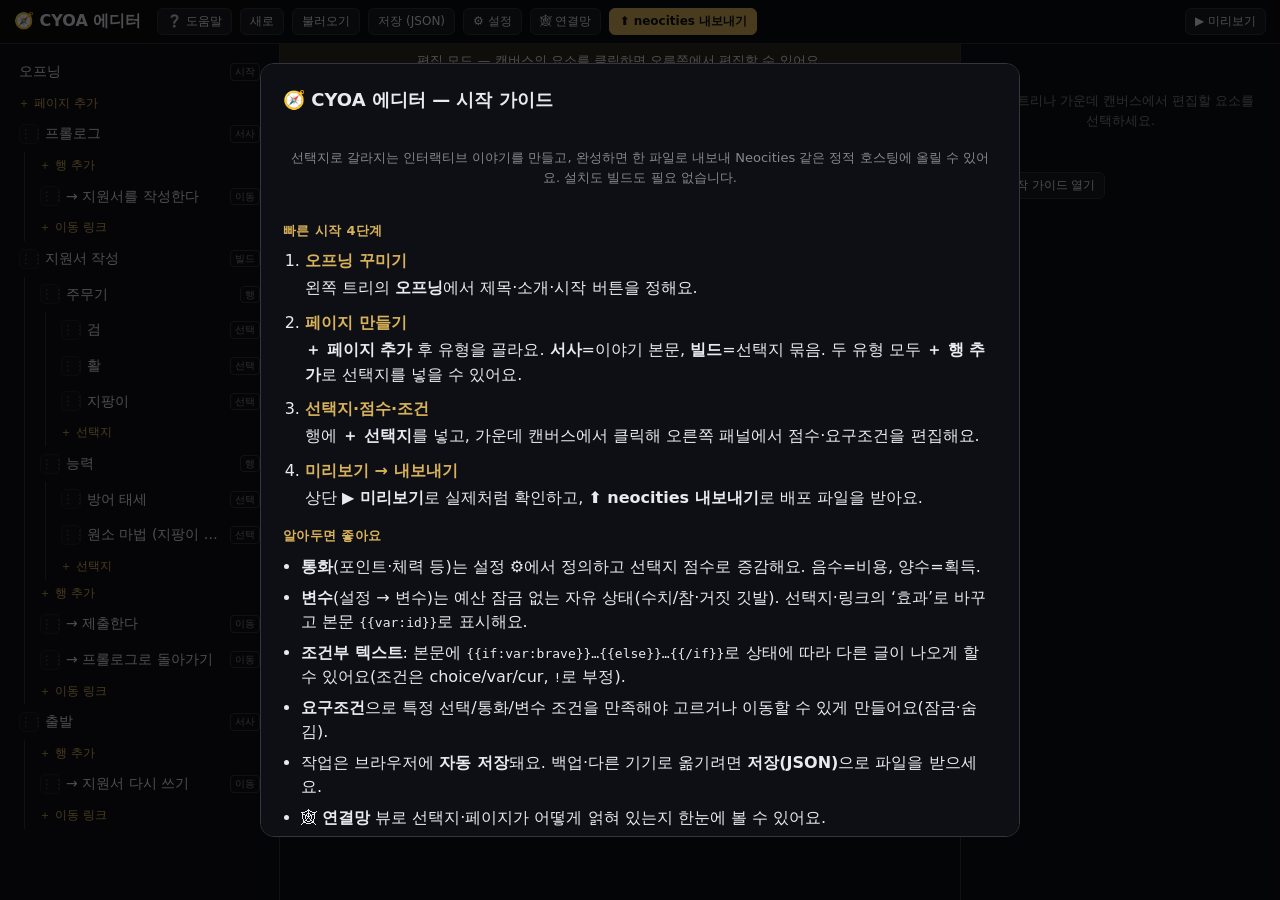
==== editor.html @ ef18450b "Initial commit: CYOA authoring tool Zero-build vanilla HTML/CSS/JS editor+viewer for interactive Cho" ====
<!DOCTYPE html>
<html lang="ko">
<head>
  <meta charset="utf-8" />
  <meta name="viewport" content="width=device-width, initial-scale=1" />
  <title>CYOA 에디터</title>
  <link rel="stylesheet" href="styles.css" />
</head>
<body>
  <div class="editor">
    <div class="editor-top">
      <span class="brand">🧭 CYOA 에디터</span>
      <button class="btn btn-sm" id="btnHelp">❔ 도움말</button>
      <button class="btn btn-sm" id="btnNew">새로</button>
      <button class="btn btn-sm" id="btnLoad">불러오기</button>
      <input type="file" id="fileLoad" accept=".json,application/json" hidden />
      <button class="btn btn-sm" id="btnSave">저장 (JSON)</button>
      <button class="btn btn-sm" id="btnSettings">⚙ 설정</button>
      <button class="btn btn-sm" id="btnGraph">🕸 연결망</button>
      <button class="btn btn-sm primary" id="btnExport">⬆ neocities 내보내기</button>
      <span class="spacer"></span>
      <button class="btn btn-sm" id="btnPreview">▶ 미리보기</button>
    </div>

    <div class="editor-tree" id="tree"></div>

    <div class="editor-canvas edit-mode" id="canvasWrap">
      <div class="edit-banner" id="editBanner">편집 모드 — 캔버스의 요소를 클릭하면 오른쪽에서 편집할 수 있어요.</div>
      <div class="canvas-inner" id="canvas"></div>
    </div>

    <div class="editor-inspector" id="inspector"></div>
  </div>

  <div class="toast" id="toast"></div>

  <script src="engine.js"></script>
  <script src="graph.js"></script>
  <script src="editor.js"></script>
</body>
</html>
---- styles.css ----
/* ===========================================================
   CYOA 툴 공유 스타일 — 뷰어 + 에디터
   테마 값은 project.style 에서 JS가 CSS 변수로 주입합니다.
   =========================================================== */

:root {
  --bg: #0e0f14;
  --text: #e9e9ef;
  --accent: #d8b25a;
  --card: #1a1b22;
  --card-border: #33343d;
  --font: system-ui, -apple-system, "Segoe UI", Roboto, sans-serif;
  --max-width: 1000px;
  --layout-max-width: var(--max-width);
  --row-img-height: 200px;
  --page-transition-duration: 320ms;

  --muted: color-mix(in srgb, var(--text) 55%, transparent);
  --accent-soft: color-mix(in srgb, var(--accent) 18%, transparent);
  --danger: #e0654f;
  --ok: #5fb37a;
}

* { box-sizing: border-box; }
[hidden] { display: none !important; }   /* display:flex/grid 등이 hidden 속성을 덮어쓰지 않도록 */

html, body {
  margin: 0;
  padding: 0;
  background: var(--bg);
  color: var(--text);
  font-family: var(--font);
  line-height: 1.55;
  -webkit-font-smoothing: antialiased;
}

button { font-family: inherit; }
a { color: var(--accent); }

/* ====================== 공통 버튼 ====================== */
.btn {
  display: inline-flex; align-items: center; gap: 6px;
  background: var(--card); color: var(--text);
  border: 1px solid var(--card-border);
  border-radius: 8px; padding: 8px 14px;
  font-size: 14px; cursor: pointer;
  transition: border-color .15s, background .15s, transform .05s;
}
.btn:hover { border-color: var(--accent); }
.btn:active { transform: translateY(1px); }
.btn.primary { background: var(--accent); color: #15140f; border-color: var(--accent); font-weight: 600; }
.btn.ghost { background: transparent; }
.btn.danger { border-color: var(--danger); color: var(--danger); }
.btn:disabled { opacity: .45; cursor: not-allowed; }
.btn-sm { padding: 4px 9px; font-size: 12px; border-radius: 6px; }

/* =================================================================
   뷰어 (.cyoa-view)
   ================================================================= */
.cyoa-topbar {
  position: sticky; top: 0; z-index: 30;
  display: flex; align-items: center; gap: 14px; flex-wrap: wrap;
  padding: 10px 18px;
  background: color-mix(in srgb, var(--bg) 88%, black);
  border-bottom: 1px solid var(--card-border);
  backdrop-filter: blur(6px);
}
.cyoa-topbar .title { font-weight: 700; font-size: 15px; margin-right: auto; }
.currency-bar { display: flex; gap: 10px; flex-wrap: wrap; }
.currency-badge {
  display: inline-flex; align-items: baseline; gap: 6px;
  padding: 4px 11px; border-radius: 999px;
  border: 1px solid var(--card-border); background: var(--card);
  font-size: 13px; font-variant-numeric: tabular-nums;
}
.currency-badge .cur-name { color: var(--muted); }
.currency-badge .cur-val { font-weight: 700; }
.currency-badge.over { border-color: var(--danger); }
.currency-badge.over .cur-val { color: var(--danger); }

.cyoa-stage { max-width: var(--layout-max-width, var(--max-width)); margin: 0 auto; padding: 26px 18px 80px; }

[data-layout-preset="wide"] .cyoa-stage { padding-left: 14px; padding-right: 14px; }
[data-layout-preset="card"] .cyoa-stage { padding-top: 30px; }
[data-layout-preset="compact"] .cyoa-stage { padding-top: 16px; padding-bottom: 52px; }

.cyoa-page { margin-bottom: 34px; }
[data-layout-preset="card"] .cyoa-page {
  margin-bottom: 22px;
  padding: 22px;
  background: color-mix(in srgb, var(--card) 72%, transparent);
  border: 1px solid var(--card-border);
  border-radius: 8px;
  box-shadow: 0 12px 36px #0003;
}
[data-layout-preset="compact"] .cyoa-page { margin-bottom: 20px; }
.cyoa-page > h2.page-title {
  font-size: 26px; margin: 0 0 var(--block-gap, 6px);
  border-bottom: 2px solid var(--accent-soft); padding-bottom: 8px;
}
[data-layout-preset="compact"] .cyoa-page > h2.page-title { font-size: 22px; padding-bottom: 5px; }
.story-text { font-size: 17px; }
[data-layout-preset="compact"] .story-text { font-size: 15px; }
.story-text p { margin: 0 0 14px; }
[data-layout-preset="compact"] .story-text p { margin-bottom: 9px; }
.page-image { width: 100%; border-radius: 10px; margin: 6px 0 16px; display: block; }

.cyoa-stage.page-transition .cyoa-page {
  animation-duration: var(--page-transition-duration);
  animation-fill-mode: both;
  animation-timing-function: cubic-bezier(.2, .78, .24, 1);
  will-change: opacity, transform;
}
.cyoa-stage.page-transition-fade .cyoa-page { animation-name: cyoa-page-fade; }
.cyoa-stage.page-transition-slide .cyoa-page { animation-name: cyoa-page-slide; }
.cyoa-stage.page-transition-zoom .cyoa-page { animation-name: cyoa-page-zoom; }
@keyframes cyoa-page-fade {
  from { opacity: 0; }
  to { opacity: 1; }
}
@keyframes cyoa-page-slide {
  from { opacity: 0; transform: translateY(18px); }
  to { opacity: 1; transform: translateY(0); }
}
@keyframes cyoa-page-zoom {
  from { opacity: 0; transform: scale(.985); }
  to { opacity: 1; transform: scale(1); }
}
@media (prefers-reduced-motion: reduce) {
  .cyoa-stage.page-transition .cyoa-page { animation: none; }
}

/* 빌드 행 */
.cyoa-row { position: relative; margin: 22px 0; }
.cyoa-row > .row-head,
.cyoa-row > .lay { margin-bottom: var(--block-gap, 10px); }
.cyoa-row .row-title { font-size: 19px; font-weight: 700; margin: 0; }
.cyoa-row .row-desc { color: var(--muted); font-size: 14px; margin: 3px 0 0; }
.row-img { width: 100%; max-height: var(--row-img-height); object-fit: cover; border-radius: 10px; margin: 8px 0; }

/* 이미지/텍스트 배치 (행·페이지) */
.lay-col { display: flex; flex-direction: column; gap: var(--image-gap, 8px); }
.lay-row { display: flex; gap: var(--image-gap, 16px); align-items: flex-start; }
.lay-row .lay-content { flex: 1 1 0; min-width: 0; }
.layout-text-box { position: relative; min-width: 0; }
.img-wrap { position: relative; margin: 8px 0; min-width: 0; }
.img-wrap img.el-img { display: block; width: 100%; height: auto; border-radius: 10px; }
@media (max-width: 600px) {
  .lay-row { flex-direction: column; }
  .lay-row .img-wrap { flex-basis: auto !important; max-width: 100% !important; width: 100% !important; }
}

.choice-grid { display: grid; gap: 12px; grid-template-columns: repeat(var(--cols, 3), 1fr); }
[data-layout-preset="compact"] .choice-grid,
[data-choice-preset="button"] .choice-grid { gap: 8px; }
[data-choice-preset="list"] .choice-grid { grid-template-columns: 1fr !important; gap: 9px; }
@media (max-width: 720px) { .choice-grid { grid-template-columns: 1fr 1fr; } }
@media (max-width: 460px) { .choice-grid { grid-template-columns: 1fr; } }

.choice {
  position: relative; display: flex; flex-direction: column;
  background: var(--card); border: 2px solid var(--card-border);
  border-radius: 12px; overflow: hidden;
  cursor: pointer; transition: border-color .15s, transform .06s, box-shadow .15s;
}
.choice:hover { border-color: color-mix(in srgb, var(--accent) 60%, var(--card-border)); }
.choice:active { transform: translateY(1px); }
.choice.selected { border-color: var(--accent); box-shadow: 0 0 0 2px var(--accent-soft) inset; }
.choice.selected::after {
  content: "✓"; position: absolute; top: 8px; right: 10px;
  width: 24px; height: 24px; border-radius: 50%;
  background: var(--accent); color: #15140f; font-weight: 800;
  display: grid; place-items: center; font-size: 14px;
}
.choice.hide-flag { outline: 1px dashed color-mix(in srgb, var(--accent) 60%, transparent); outline-offset: -1px; }
.choice .hide-badge {
  position: absolute; top: 8px; left: 8px; z-index: 2;
  font-size: 11px; padding: 2px 7px; border-radius: 6px;
  background: color-mix(in srgb, var(--bg) 78%, black); color: var(--accent);
  border: 1px solid var(--card-border); pointer-events: none;
}
.choice.locked { opacity: .5; cursor: not-allowed; filter: grayscale(.4); }
.choice.locked:hover { border-color: var(--card-border); }
.choice.hidden { display: none; }
.choice-img { width: 100%; height: var(--row-img-height); object-fit: cover; background: #0006; }
[data-choice-preset="button"] .choice {
  border-width: 1px;
  border-radius: 8px;
  background: color-mix(in srgb, var(--card) 88%, var(--bg));
}
[data-choice-preset="button"] .choice-img { height: min(var(--row-img-height), 120px); }
[data-choice-preset="button"] .choice-body { padding: 9px 12px; gap: 3px; }
[data-choice-preset="button"] .choice-title { font-size: 14px; }
[data-choice-preset="button"] .choice-desc { font-size: 12px; }
[data-choice-preset="list"] .choice {
  flex-direction: row;
  align-items: stretch;
  min-height: 74px;
  border-width: 1px;
  border-radius: 8px;
}
[data-choice-preset="list"] .choice-img {
  width: min(168px, 34%);
  height: auto;
  flex: 0 0 min(168px, 34%);
}
[data-choice-preset="list"] .choice-body { padding: 10px 13px; }
[data-choice-preset="list"] .choice-scores { margin-top: 4px; }
@media (max-width: 560px) {
  [data-choice-preset="list"] .choice { flex-direction: column; }
  [data-choice-preset="list"] .choice-img { width: 100%; height: var(--row-img-height); flex-basis: auto; }
}
/* 선택지 이미지 배치: 좌/우(가로 카드) */
.choice.ci-left, .choice.ci-right { flex-direction: row; align-items: stretch; }
.choice.ci-left > .choice-img, .choice.ci-right > .choice-img { height: auto; min-height: 100%; align-self: stretch; }
.choice.ci-left > .choice-body, .choice.ci-right > .choice-body { min-width: 0; }
@media (max-width: 460px) {
  .choice.ci-left, .choice.ci-right { flex-direction: column; }
  .choice.ci-left > .choice-img, .choice.ci-right > .choice-img { width: 100% !important; flex-basis: auto !important; height: var(--row-img-height); }
}
[data-choice-preset="list"] .choice.ci-left,
[data-choice-preset="list"] .choice.ci-right { flex-direction: row; }
[data-choice-preset="list"] .choice.ci-left > .choice-img,
[data-choice-preset="list"] .choice.ci-right > .choice-img {
  width: min(168px, 34%) !important;
  height: auto;
  min-height: 100%;
  flex: 0 0 min(168px, 34%) !important;
}
@media (max-width: 560px) {
  [data-choice-preset="list"] .choice.ci-left,
  [data-choice-preset="list"] .choice.ci-right { flex-direction: column; }
  [data-choice-preset="list"] .choice.ci-left > .choice-img,
  [data-choice-preset="list"] .choice.ci-right > .choice-img {
    width: 100% !important;
    height: var(--row-img-height);
    flex-basis: auto !important;
  }
}
.choice-body { padding: 11px 13px; display: flex; flex-direction: column; gap: 5px; flex: 1; }
.choice-title { font-weight: 700; font-size: 15px; }
.choice-desc { font-size: 13px; color: var(--muted); }
.choice-scores { margin-top: auto; display: flex; flex-wrap: wrap; gap: 6px; padding-top: 6px; }
.score-tag { font-size: 12px; padding: 2px 7px; border-radius: 6px; background: var(--accent-soft); font-variant-numeric: tabular-nums; }
.score-tag.gain { color: var(--ok); }
.score-tag.cost { color: var(--danger); }
.lock-reason { font-size: 12px; color: var(--danger); margin-top: 4px; }
.choice-stepper { display: flex; align-items: center; gap: 8px; margin-top: 8px; }
.choice-stepper .btn { padding: 2px 12px; font-size: 16px; line-height: 1; }
.choice-stepper .stepper-num { min-width: 24px; text-align: center; font-weight: 700; font-variant-numeric: tabular-nums; }
.choice-multi-note { font-size: 12px; color: var(--accent); margin-top: 6px; }
.choice-addon { font-size: 13px; margin-top: 8px; padding: 8px 10px; border-radius: 8px; background: var(--accent-soft); border: 1px solid var(--card-border); }
.choice-addon p { margin: 0 0 6px; }
.choice-addon p:last-child { margin-bottom: 0; }

/* 네비게이션 링크(페이지 이동 버튼) */
.cyoa-links { display: flex; flex-wrap: wrap; gap: 10px; margin-top: 26px; }
.cyoa-links .nav-link { position: relative; min-width: 120px; justify-content: center; }
.cyoa-links .nav-link.locked { opacity: .5; cursor: not-allowed; }
.cyoa-links .nav-link.nav-hide-flag { outline: 1px dashed color-mix(in srgb, var(--accent) 60%, transparent); outline-offset: 2px; }
.nav-back { margin-top: 18px; }

/* 시작 화면 (공유 뷰어) */
.start-screen {
  position: fixed; inset: 0; z-index: 40;
  display: block; padding: 24px; overflow: hidden;
  background: radial-gradient(120% 120% at 50% 0%, color-mix(in srgb, var(--accent) 10%, var(--bg)) 0%, var(--bg) 60%);
  background-size: cover;
  background-position: center;
}
.start-screen.start-inline {
  position: relative; inset: auto; z-index: auto;
  min-height: min(720px, calc(100vh - 80px));
  margin: 0 auto; border: 1px solid var(--card-border);
}
.start-screen.has-bg .start-card {
  background: color-mix(in srgb, var(--card) 72%, transparent);
  backdrop-filter: blur(4px);
}
.start-card {
  position: absolute;
  left: var(--start-card-x, 50%);
  top: var(--start-card-y, 50%);
  transform: translate(-50%, -50%);
  width: min(var(--start-card-width, 620px), calc(100% - 48px));
  max-width: none;
  text-align: var(--start-align, center);
  background: color-mix(in srgb, var(--card) 80%, transparent);
  border: 1px solid var(--card-border); border-radius: 16px;
  padding: var(--start-padding-y, 40px) var(--start-padding-x, 30px);
}
.start-image {
  display: block; width: 100%; max-height: 280px; object-fit: cover;
  border-radius: 10px; border: 1px solid var(--card-border); margin: 0 0 var(--start-gap-image-title, 22px);
}
.start-title { margin: 0; font-size: clamp(26px, 5vw, 40px); line-height: 1.2; }
.start-author { color: var(--muted); font-size: 14px; margin-top: var(--start-gap-title-subtitle, 6px); }
.start-desc { font-size: 16px; line-height: 1.6; margin: var(--start-gap-subtitle-text, 18px) auto 0; max-width: 52ch; }
.start-desc p { margin: 0 0 10px; }
.start-actions { display: flex; gap: 10px; justify-content: var(--start-actions-justify, center); flex-wrap: wrap; margin-top: var(--start-gap-text-actions, 26px); }
.start-actions .btn { padding: 11px 26px; font-size: 16px; }
.start-hint { margin-top: var(--start-gap-actions-hint, 16px); font-size: 13px; color: var(--muted); }
.start-card.dragging { outline: 2px solid var(--accent); cursor: grabbing; }
.start-inline .start-card { cursor: grab; }
.start-gap-handle {
  position: absolute; left: 12px; right: 12px; height: 10px;
  transform: translateY(-50%); cursor: ns-resize; z-index: 3;
  border-top: 1px dashed color-mix(in srgb, var(--accent) 70%, transparent);
}
.start-gap-handle::after {
  content: attr(data-label);
  position: absolute; left: 50%; top: -10px; transform: translateX(-50%);
  padding: 1px 6px; border-radius: 999px;
  background: color-mix(in srgb, var(--bg) 90%, black);
  border: 1px solid var(--card-border); color: var(--accent);
  font-size: 10px; white-space: nowrap;
}
.start-layout-hint {
  position: absolute; left: 12px; bottom: 10px;
  font-size: 11px; color: var(--muted);
  background: color-mix(in srgb, var(--bg) 88%, black);
  border: 1px solid var(--card-border); border-radius: 999px;
  padding: 3px 8px; pointer-events: none;
}
@media (max-width: 700px) {
  .start-card {
    left: 50% !important;
    width: calc(100% - 32px);
  }
}

/* 오프닝 자유 배치(캔버스) — Canva식 */
.start-screen.start-free { display: block; }
.start-screen.start-free .start-comp { position: absolute; box-sizing: border-box; }
.start-screen.start-free .start-image { margin: 0; max-height: none; }
.start-screen.start-free .start-author { margin: 0; }
.start-screen.start-free .start-desc { margin: 0; max-width: none; }
.start-screen.start-free .start-actions { margin: 0; justify-content: flex-start; }
.start-inline.start-free .start-comp { cursor: grab; outline: 1px dashed transparent; outline-offset: 3px; transition: outline-color .12s; }
.start-inline.start-free .start-comp:hover { outline-color: color-mix(in srgb, var(--accent) 45%, transparent); }
.start-inline.start-free .start-comp.dragging { outline: 1px solid var(--accent); cursor: grabbing; }
/* 정렬 가이드선 (드래그 중) */
.align-guide { position: absolute; z-index: 30; pointer-events: none; background: #ff3d86; }
.align-guide.align-v { top: 0; bottom: 0; width: 1px; }
.align-guide.align-h { left: 0; right: 0; height: 1px; }
/* 좁은 화면: 자유 배치 → 가운데 세로 정렬 (반응형 절충) */
@media (max-width: 700px) {
  .start-screen.start-free { display: flex; flex-direction: column; justify-content: center; align-items: center; gap: 14px; padding: 28px 16px; }
  .start-screen.start-free .start-comp { position: static !important; left: auto !important; top: auto !important; width: auto !important; max-width: calc(100% - 24px); text-align: center !important; }
}

/* 빈/오류 상태 */
.loader-msg { max-width: 620px; margin: 80px auto; text-align: center; color: var(--muted); }
.loader-msg .drop {
  margin-top: 18px; padding: 28px; border: 2px dashed var(--card-border);
  border-radius: 12px; cursor: pointer;
}
.loader-msg .drop.hot { border-color: var(--accent); }

/* =================================================================
   에디터 (.editor 레이아웃)
   ================================================================= */
.editor {
  display: grid;
  grid-template-rows: auto 1fr;
  grid-template-columns: 280px 1fr 320px;
  grid-template-areas: "top top top" "tree canvas inspector";
  height: 100vh;
}
.editor-top {
  grid-area: top;
  display: flex; align-items: center; gap: 8px; flex-wrap: wrap;
  padding: 8px 14px; border-bottom: 1px solid var(--card-border);
  background: color-mix(in srgb, var(--bg) 80%, black);
}
.editor-top .brand { font-weight: 800; margin-right: 8px; }
.editor-top .spacer { flex: 1; }

.editor-tree { grid-area: tree; overflow-y: auto; border-right: 1px solid var(--card-border); padding: 10px; }
.editor-canvas { grid-area: canvas; overflow-y: auto; padding: 0; }
.editor-inspector { grid-area: inspector; overflow-y: auto; border-left: 1px solid var(--card-border); padding: 14px; }

.editor-canvas .canvas-inner { max-width: var(--max-width); margin: 0 auto; }
.editor-canvas.edit-mode .choice { cursor: pointer; }
.editor-canvas.edit-mode .cyoa-page.editing,
.editor-canvas.edit-mode .cyoa-row.editing {
  position: relative;
  outline: 1px dashed color-mix(in srgb, var(--accent) 70%, transparent);
  outline-offset: 8px;
}
.editor-canvas.edit-mode .cyoa-page.editing.layout-dragging,
.editor-canvas.edit-mode .cyoa-row.editing.layout-dragging {
  outline-style: solid;
}
.layout-drag-hint {
  position: absolute; right: 0; top: -26px; z-index: 6;
  padding: 2px 7px; border-radius: 999px;
  border: 1px solid var(--card-border);
  background: color-mix(in srgb, var(--bg) 90%, black);
  color: var(--accent); font-size: 11px; line-height: 1.4;
  pointer-events: none;
}
.layout-drag-handle {
  position: absolute; z-index: 8;
  display: grid; place-items: center;
  border: 1px solid color-mix(in srgb, var(--accent) 75%, var(--card-border));
  background: color-mix(in srgb, var(--bg) 82%, black);
  color: var(--accent); box-shadow: 0 2px 8px #0008;
}
.layout-drag-handle.image-move {
  left: 8px; top: 8px; width: 24px; height: 24px;
  border-radius: 999px; cursor: grab; font-size: 14px;
}
.layout-drag-handle.image-move:active { cursor: grabbing; }
.layout-drag-handle.image-align {
  left: 36px; top: 8px; width: 24px; height: 24px;
  border-radius: 999px; cursor: ew-resize; font-size: 14px;
}
.layout-drag-handle.image-resize {
  right: 7px; bottom: 7px; width: 16px; height: 16px;
  border-radius: 5px; cursor: nwse-resize;
}
.layout-drag-handle.text-move {
  right: 8px; top: 8px; width: 24px; height: 24px;
  border-radius: 999px; cursor: ew-resize; font-size: 14px;
}
.layout-drag-handle.text-resize {
  right: 7px; bottom: 7px; width: 16px; height: 16px;
  border-radius: 5px; cursor: ew-resize;
}
.layout-drag-handle.text-resize::before {
  content: ""; width: 7px; height: 7px;
  border-right: 2px solid currentColor; border-bottom: 2px solid currentColor;
}
.layout-drag-handle.image-resize::before {
  content: ""; width: 7px; height: 7px;
  border-right: 2px solid currentColor; border-bottom: 2px solid currentColor;
}
.layout-gap-handle {
  position: absolute; z-index: 7;
  cursor: ns-resize;
}
.layout-gap-handle.is-x { cursor: ew-resize; }
.layout-gap-handle::before {
  content: ""; position: absolute; inset: 0;
  border-top: 1px dashed color-mix(in srgb, var(--accent) 70%, transparent);
}
.layout-gap-handle.is-x::before {
  left: 50%; width: 0; border-top: 0;
  border-left: 1px dashed color-mix(in srgb, var(--accent) 70%, transparent);
}
.layout-gap-handle::after {
  content: attr(data-label);
  position: absolute; left: 50%; top: 50%; transform: translate(-50%, -50%);
  padding: 1px 6px; border-radius: 999px;
  background: color-mix(in srgb, var(--bg) 92%, black);
  border: 1px solid var(--card-border);
  color: var(--accent); font-size: 10px; white-space: nowrap;
}
.layout-gap-handle.is-x::after { left: 100%; transform: translate(4px, -50%); }
.cyoa-page.editing[data-layout-drop]::after,
.cyoa-row.editing[data-layout-drop]::after {
  content: "이미지 위치: " attr(data-layout-drop);
  position: absolute; left: 0; top: -26px; z-index: 6;
  padding: 2px 7px; border-radius: 999px;
  background: color-mix(in srgb, var(--bg) 90%, black);
  color: var(--accent); border: 1px solid var(--card-border);
  font-size: 11px; pointer-events: none;
}
.editor-canvas.edit-mode .reorder-handle {
  position: absolute; left: -11px; top: -11px; z-index: 12;
  width: 24px; height: 24px; padding: 0;
  display: grid; place-items: center;
  border: 1px solid color-mix(in srgb, var(--accent) 70%, var(--card-border));
  border-radius: 999px;
  background: color-mix(in srgb, var(--bg) 88%, black);
  color: var(--accent); box-shadow: 0 2px 8px #0008;
  cursor: grab; font-size: 13px; line-height: 1;
  opacity: .58; transition: opacity .12s, transform .12s;
}
.editor-canvas.edit-mode .reorder-handle:hover { opacity: 1; transform: scale(1.04); }
.editor-canvas.edit-mode .reorder-handle:active { cursor: grabbing; }
.editor-canvas.edit-mode .nav-link .reorder-handle { left: -10px; top: -10px; }
.reorder-dragging { opacity: .45; }
.reorder-drop-before,
.reorder-drop-after { position: relative; }
.reorder-drop-before::before,
.reorder-drop-after::after {
  content: ""; position: absolute; z-index: 20;
  background: var(--accent); border-radius: 999px;
  box-shadow: 0 0 0 3px var(--accent-soft);
  pointer-events: none;
}
.cyoa-row.reorder-drop-before::before,
.cyoa-row.reorder-drop-after::after,
.nav-link.reorder-drop-before::before,
.nav-link.reorder-drop-after::after {
  left: 0; right: 0; height: 3px;
}
.cyoa-row.reorder-drop-before::before,
.nav-link.reorder-drop-before::before { top: -10px; }
.cyoa-row.reorder-drop-after::after,
.nav-link.reorder-drop-after::after { bottom: -10px; }
.choice.reorder-drop-before::before,
.choice.reorder-drop-after::after {
  top: 0; bottom: 0; width: 3px;
}
.choice.reorder-drop-before::before { left: -8px; }
.choice.reorder-drop-after::after { right: -8px; }
.tree-node.reorder-drop-before { border-top-color: var(--accent); }
.tree-node.reorder-drop-after { border-bottom-color: var(--accent); }
.layout-quick-actions {
  display: flex; flex-wrap: wrap; gap: 6px;
}
.edit-banner {
  position: sticky; top: 0; z-index: 5;
  display: flex; align-items: center; justify-content: center; gap: 8px; flex-wrap: wrap;
  padding: 7px 14px; font-size: 13px; text-align: center;
  background: var(--accent-soft); border-bottom: 1px solid var(--card-border);
}
.preview-device-controls {
  display: inline-flex; align-items: center; gap: 6px; flex-wrap: wrap;
  margin-left: 4px;
}
.preview-device-select, .preview-device-size {
  background: var(--bg); color: var(--text);
  border: 1px solid var(--card-border); border-radius: 6px;
  padding: 4px 7px; font-size: 12px; font-family: inherit;
}
.preview-device-size { width: 76px; }
.preview-device-x { color: var(--muted); font-size: 12px; }
.preview-device-shell {
  --preview-scale: 1;
  --preview-scaled-height: 480px;
  padding: 18px 12px 34px;
  min-width: 0;
}
.preview-device-sizer {
  position: relative;
  height: var(--preview-scaled-height);
  min-height: 120px;
}
.preview-device-frame {
  position: absolute; top: 0; left: 50%;
  transform: translateX(-50%) scale(var(--preview-scale));
  transform-origin: top center;
  overflow: hidden;
  background: var(--bg);
  outline: 1px solid var(--card-border);
  box-shadow: 0 18px 46px #0008;
}
.preview-device-mobile .preview-device-frame {
  border-radius: 28px;
  outline: 8px solid color-mix(in srgb, var(--bg) 70%, black);
}
.preview-device-tablet .preview-device-frame {
  border-radius: 18px;
  outline: 6px solid color-mix(in srgb, var(--bg) 72%, black);
}
.preview-device-pc .preview-device-frame, .preview-device-custom .preview-device-frame {
  border-radius: 10px;
}
.preview-device-toolbar {
  height: 32px;
  display: flex; align-items: center; justify-content: space-between; gap: 10px;
  padding: 0 10px;
  background: color-mix(in srgb, var(--bg) 82%, black);
  border-bottom: 1px solid var(--card-border);
  color: var(--muted);
  font-size: 12px;
  font-variant-numeric: tabular-nums;
}
.preview-device-name { color: var(--text); font-weight: 700; }
.preview-device-scale { margin-left: auto; }
.preview-device-viewport {
  overflow: auto;
  background: var(--bg);
  color: var(--text);
}
.preview-device-viewport .currency-bar { padding: 0 12px; }
.preview-device-viewport.is-choice-mid .choice-grid { grid-template-columns: 1fr 1fr; }
.preview-device-viewport.is-choice-narrow .choice-grid { grid-template-columns: 1fr; }
.preview-device-viewport.is-layout-narrow .lay-row { flex-direction: column; }
.preview-device-viewport.is-layout-narrow .lay-row .img-wrap {
  flex-basis: auto !important; max-width: 100% !important; width: 100% !important;
}
.preview-device-viewport.is-choice-narrow .choice.ci-left,
.preview-device-viewport.is-choice-narrow .choice.ci-right { flex-direction: column; }
.preview-device-viewport.is-choice-narrow .choice.ci-left > .choice-img,
.preview-device-viewport.is-choice-narrow .choice.ci-right > .choice-img {
  width: 100% !important; flex-basis: auto !important; height: var(--row-img-height);
}
.preview-device-viewport .start-screen.start-inline {
  height: 100%;
  min-height: 100%;
  border: 0;
}
.preview-device-viewport.is-start-narrow .start-card {
  left: 50% !important;
  width: calc(100% - 32px);
}
.preview-device-viewport.is-start-narrow .start-title { font-size: 26px; }
.editor-inspector.preview-active {
  padding: 0;
  overflow: hidden;
}
.preview-panel {
  height: 100%;
  min-height: 0;
  display: flex;
  flex-direction: column;
  background: var(--bg);
}
.preview-panel-head {
  flex: 0 0 auto;
  display: flex; align-items: center; gap: 8px; flex-wrap: wrap;
  padding: 10px;
  border-bottom: 1px solid var(--card-border);
  background: color-mix(in srgb, var(--bg) 84%, black);
}
.preview-panel-title {
  font-size: 13px;
  color: var(--accent);
  margin-right: auto;
}
.preview-panel-head .preview-device-controls {
  margin-left: 0;
  width: 100%;
  order: 2;
}
.preview-panel-head > button {
  flex: 0 0 auto;
}
.preview-panel-body {
  flex: 1 1 auto;
  min-height: 0;
  overflow: auto;
}
.preview-panel .preview-device-shell {
  padding: 10px 4px 18px;
}
.preview-panel .preview-device-frame {
  box-shadow: 0 12px 34px #0009;
}
.preview-view-surface {
  min-height: 100%;
  background: var(--bg);
}
.preview-view-shell {
  min-height: 100%;
  background: var(--bg);
}
.preview-view-topbar {
  position: sticky; top: 0; z-index: 4;
  display: flex; align-items: center; gap: 8px; flex-wrap: wrap;
  padding: 8px 10px;
  background: color-mix(in srgb, var(--bg) 88%, black);
  border-bottom: 1px solid var(--card-border);
}
.preview-view-topbar .title {
  font-weight: 700;
  font-size: 13px;
  margin-right: auto;
  min-width: 0;
  max-width: 100%;
  overflow: hidden;
  text-overflow: ellipsis;
  white-space: nowrap;
}
.preview-view-topbar .currency-bar {
  width: 100%;
  gap: 6px;
}
.preview-view-topbar .currency-badge {
  font-size: 12px;
  padding: 3px 8px;
}
.preview-view-tools {
  display: flex; align-items: center; gap: 5px; flex-wrap: wrap;
}
.preview-view-stage .cyoa-stage {
  padding: 18px 12px 48px;
}
.preview-view-surface .start-screen.start-inline {
  min-height: 100%;
  height: 100%;
  border: 0;
}

/* 트리 */
.tree-section-label { font-size: 11px; letter-spacing: .08em; text-transform: uppercase; color: var(--muted); margin: 14px 4px 6px; }
.tree-node {
  display: flex; align-items: center; gap: 6px;
  padding: 6px 8px; border-radius: 7px; cursor: pointer; font-size: 14px;
  border: 1px solid transparent;
}
.tree-node:hover { background: var(--card); }
.tree-node.active { background: var(--card); border-color: var(--accent); }
.tree-node .node-label { flex: 1; overflow: hidden; text-overflow: ellipsis; white-space: nowrap; }
.tree-node .node-type { font-size: 10px; color: var(--muted); border: 1px solid var(--card-border); border-radius: 4px; padding: 0 4px; }
.tree-children { margin-left: 14px; border-left: 1px solid var(--card-border); padding-left: 6px; }
.tree-add { font-size: 12px; color: var(--accent); cursor: pointer; padding: 4px 8px; display: inline-block; }
.tree-add:hover { text-decoration: underline; }
.tree-node[draggable="true"] { user-select: none; }
.tree-node.drag-over { border-top: 2px solid var(--accent); }
.tree-node .reorder-handle {
  position: static; flex: 0 0 auto;
  width: 20px; height: 20px; padding: 0;
  display: inline-grid; place-items: center;
  border: 1px solid var(--card-border); border-radius: 5px;
  background: color-mix(in srgb, var(--card) 86%, black);
  color: var(--muted); cursor: grab; font-size: 12px; line-height: 1;
}
.tree-node .reorder-handle:active { cursor: grabbing; }
.tree-node.reorder-dragging { opacity: .48; }

/* 인스펙터 폼 */
.insp-group { margin-bottom: 16px; }
.insp-group > h3 { font-size: 13px; margin: 0 0 8px; color: var(--accent); letter-spacing: .03em; }
.field { margin-bottom: 10px; }
.field > label { display: block; font-size: 12px; color: var(--muted); margin-bottom: 4px; }
.field input[type="text"], .field input[type="number"], .field textarea, .field select {
  width: 100%; background: var(--bg); color: var(--text);
  border: 1px solid var(--card-border); border-radius: 7px; padding: 7px 9px; font-size: 13px;
  font-family: inherit;
}
.field textarea { min-height: 80px; resize: vertical; }
.field .row2 { display: grid; grid-template-columns: 1fr 1fr; gap: 8px; }
.field .row3 { display: grid; grid-template-columns: 1fr 1fr 1fr; gap: 6px; }
.field-inline { display: flex; align-items: center; gap: 8px; }
.color-swatch { width: 30px; height: 30px; border: 1px solid var(--card-border); border-radius: 6px; padding: 0; }

.score-line, .req-line { display: grid; grid-template-columns: 1fr 1fr auto; gap: 6px; margin-bottom: 6px; align-items: center; }
.req-line { grid-template-columns: 1fr 1fr 1fr auto; }
.req-block { border-left: 2px solid var(--card-border); padding-left: 6px; margin-bottom: 8px; }
.mini-x { background: transparent; border: 1px solid var(--card-border); color: var(--danger); border-radius: 6px; cursor: pointer; padding: 4px 8px; }

.thumb-preview { max-width: 100%; max-height: 120px; border-radius: 8px; margin-top: 6px; border: 1px solid var(--card-border); }

.empty-inspector { color: var(--muted); font-size: 13px; padding: 20px 6px; text-align: center; }

/* 모달 */
.modal-backdrop { position: fixed; inset: 0; background: #000a; display: none; place-items: center; z-index: 100; }
.modal-backdrop.open { display: grid; }
.modal {
  background: var(--bg); border: 1px solid var(--card-border); border-radius: 14px;
  width: min(560px, 92vw); max-height: 86vh; overflow-y: auto; padding: 22px;
}
.modal.modal-wide { width: min(760px, 94vw); }
.modal h2 { margin: 0 0 14px; font-size: 18px; }

/* 이미지 편집기 */
.ie-stage { position: relative; margin: 0 auto 14px; background: #0006 repeating-conic-gradient(#2a2a2a 0% 25%, #1d1d1d 0% 50%) 0/20px 20px; border: 1px solid var(--card-border); touch-action: none; user-select: none; }
.ie-stage canvas { display: block; }
.ie-crop { position: absolute; border: 1.5px dashed var(--accent); box-shadow: 0 0 0 4000px rgba(0,0,0,.5); cursor: move; box-sizing: border-box; }
.ie-handle { position: absolute; width: 14px; height: 14px; background: var(--accent); border: 2px solid #15140f; border-radius: 3px; }
.ie-handle.ie-nw { left: -8px; top: -8px; cursor: nwse-resize; }
.ie-handle.ie-ne { right: -8px; top: -8px; cursor: nesw-resize; }
.ie-handle.ie-sw { left: -8px; bottom: -8px; cursor: nesw-resize; }
.ie-handle.ie-se { right: -8px; bottom: -8px; cursor: nwse-resize; }
.ie-toolbar { display: grid; grid-template-columns: 1fr 1fr; gap: 12px; }
.ie-btnrow { display: flex; flex-wrap: wrap; gap: 4px; }
.ie-outrow { display: flex; align-items: center; gap: 8px; flex-wrap: wrap; }
.ie-outrow input[type="number"] { width: 96px; }
.ie-quality { display: inline-flex; align-items: center; gap: 6px; font-size: 12px; color: var(--muted); }
.ie-info { display: flex; align-items: center; gap: 14px; margin-top: 14px; padding-top: 12px; border-top: 1px solid var(--card-border); }
.ie-preview { max-width: 120px; max-height: 90px; border: 1px solid var(--card-border); border-radius: 6px; }
.ie-size { font-size: 13px; color: var(--muted); font-variant-numeric: tabular-nums; }
.modal .modal-actions { display: flex; justify-content: flex-end; gap: 8px; margin-top: 18px; }
.modal .modal-actions .help-spacer { flex: 1; }
.modal .modal-actions .empty-inspector { margin: 0; align-self: center; }

/* 시작 가이드(도움말) 콘텐츠 */
.help-steps { margin: 4px 0 0; padding-left: 22px; display: grid; gap: 10px; }
.help-steps li { line-height: 1.55; }
.help-steps li strong { color: var(--accent); display: block; margin-bottom: 2px; }
.help-tips { margin: 4px 0 0; padding-left: 18px; display: grid; gap: 7px; }
.help-tips li { line-height: 1.5; }

.toast {
  position: fixed; bottom: 22px; left: 50%; transform: translateX(-50%);
  background: var(--card); border: 1px solid var(--accent); color: var(--text);
  padding: 10px 18px; border-radius: 10px; font-size: 14px; z-index: 200;
  opacity: 0; transition: opacity .2s; pointer-events: none;
}
.toast.show { opacity: 1; }

@media (max-width: 980px) {
  .editor { grid-template-columns: 1fr; grid-template-areas: "top" "canvas"; }
  .editor-tree, .editor-inspector { display: none; }
}

/* =================================================================
   연결망(그물망) 뷰
   ================================================================= */
.graph-overlay {
  position: fixed; inset: 0; z-index: 150;
  display: flex; flex-direction: column;
  background: color-mix(in srgb, var(--bg) 96%, black);
}
.graph-head {
  display: flex; align-items: center; gap: 12px; flex-wrap: wrap;
  padding: 9px 14px; border-bottom: 1px solid var(--card-border);
  background: color-mix(in srgb, var(--bg) 82%, black);
}
.graph-title { font-weight: 800; font-size: 15px; }
.graph-stats { font-size: 12px; color: var(--muted); font-variant-numeric: tabular-nums; }
.graph-legend { display: flex; align-items: center; gap: 12px; font-size: 12px; color: var(--muted); flex-wrap: wrap; }
.graph-legend .lg { display: inline-block; width: 18px; height: 0; border-top-width: 2px; border-top-style: solid; margin-right: 4px; vertical-align: middle; }
.graph-legend .lg-req { border-color: var(--accent); }
.graph-legend .lg-reqnot { border-color: var(--danger); border-top-style: dashed; }
.graph-legend .lg-gate { border-color: var(--accent); border-top-style: dashed; }
.graph-legend .lg-link { border-color: #5b8cd6; }
.graph-legend .lg-contain { border-color: var(--card-border); }

.graph-canvas { flex: 1; min-height: 0; position: relative; }
.graph-svg { width: 100%; height: 100%; display: block; touch-action: none; cursor: grab; }
.graph-svg:active { cursor: grabbing; }
.graph-hint {
  padding: 7px 14px; font-size: 12px; color: var(--muted);
  border-top: 1px solid var(--card-border); text-align: center;
}
.graph-hint b { color: var(--text); font-weight: 600; }

/* 간선 */
.g-edge { stroke-width: 1.6; opacity: .85; transition: opacity .12s; }
.g-edge-contain { stroke: var(--card-border); stroke-width: 1; opacity: .45; }
.g-edge-req { stroke: var(--accent); }
.g-edge-reqnot { stroke: var(--danger); stroke-dasharray: 5 4; }
.g-edge-gate { stroke: var(--accent); stroke-dasharray: 2 4; opacity: .7; }
.g-edge-link { stroke: #5b8cd6; }
.g-edge.dim { opacity: .08; }
.g-edge.hot { opacity: 1; stroke-width: 2.6; }

/* 노드 */
.g-node { cursor: pointer; }
.g-node .g-shape { stroke: var(--card-border); stroke-width: 1.5; transition: stroke .12s; }
.g-node text { fill: var(--text); pointer-events: none; user-select: none; }
.g-node-choice .g-shape { fill: var(--card); }
.g-node-page .g-shape { fill: color-mix(in srgb, var(--accent) 16%, var(--card)); stroke: var(--accent); }
.g-node-page.g-page-build .g-shape { fill: color-mix(in srgb, #5b8cd6 20%, var(--card)); stroke: #5b8cd6; }
.g-node-page text { font-weight: 700; }
.g-node.hot .g-shape { stroke: var(--accent); stroke-width: 2.5; }
.g-node.dim { opacity: .22; }

/* =================================================================
   UI 다듬기 — 편집용 드래그 핸들/라벨을 평소엔 은은하게, 호버 시 또렷하게.
   (드래그 동작은 그대로 두고 시각적 일관성/정돈만 보정)
   ================================================================= */
/* 오프닝: 간격 핸들 — 점선은 옅게, 라벨은 호버 때만 */
.start-gap-handle { opacity: .5; transition: opacity .12s, border-color .12s; border-top-color: color-mix(in srgb, var(--accent) 28%, transparent); }
.start-gap-handle:hover { opacity: 1; border-top-color: color-mix(in srgb, var(--accent) 78%, transparent); }
.start-gap-handle::after { opacity: 0; transition: opacity .12s; pointer-events: none; }
.start-gap-handle:hover::after { opacity: 1; }
.start-layout-hint { opacity: 0; transition: opacity .15s; }
.start-inline:hover .start-layout-hint { opacity: .9; }
.start-inline .start-card { outline: 1px dashed transparent; outline-offset: 6px; transition: outline-color .12s; }
.start-inline:hover .start-card { outline-color: color-mix(in srgb, var(--accent) 35%, transparent); }

/* 페이지·행 이미지: 간격 핸들도 동일하게 호버 강조 */
.layout-gap-handle::before { border-top-color: color-mix(in srgb, var(--accent) 28%, transparent); transition: border-color .12s; }
.layout-gap-handle.is-x::before { border-left-color: color-mix(in srgb, var(--accent) 28%, transparent); }
.layout-gap-handle:hover::before { border-top-color: color-mix(in srgb, var(--accent) 78%, transparent); }
.layout-gap-handle.is-x:hover::before { border-left-color: color-mix(in srgb, var(--accent) 78%, transparent); }
.layout-gap-handle::after { opacity: 0; transition: opacity .12s; }
.layout-gap-handle:hover::after { opacity: 1; }

/* 이미지 이동/크기 핸들은 선택된 요소에서 보이되 평소엔 살짝 옅게, 호버 시 또렷 */
.layout-drag-handle { opacity: .6; transition: opacity .12s; }
.editing:hover .layout-drag-handle, .layout-dragging .layout-drag-handle, .layout-drag-handle:hover { opacity: 1; }
/* 안내 칩(텍스트)은 호버/드래그 때만 — 평소엔 캔버스를 가리지 않게 */
.layout-drag-hint { opacity: 0; transition: opacity .15s; }
.editing:hover .layout-drag-hint, .layout-dragging .layout-drag-hint { opacity: 1; }

/* =================================================================
   UI 다듬기 — 재정렬(⋮⋮) 핸들/컨트롤을 평소엔 숨기고 호버 시 표시.
   (드래그 동작은 그대로, 시각적 정돈만 — Codex 추가분 일관화)
   ================================================================= */
/* 트리: 노드별 ↑↓🗑 줄은 평소 접고, 호버하거나 선택된 노드에서만 펼침 */
.tree-ctrl { display: flex; gap: 4px; align-items: center; margin-left: 2px; overflow: hidden; max-height: 0; opacity: 0; transition: max-height .12s ease, opacity .12s, margin .12s; }
.tree-node:hover + .tree-ctrl, .tree-node.active + .tree-ctrl, .tree-ctrl:hover { max-height: 34px; opacity: 1; margin: 2px 0 6px 2px; }
.tree-node .reorder-handle { opacity: .5; transition: opacity .12s, color .12s, border-color .12s; }
.tree-node:hover .reorder-handle, .tree-node.active .reorder-handle, .tree-node .reorder-handle:hover { opacity: 1; color: var(--accent); border-color: color-mix(in srgb, var(--accent) 50%, var(--card-border)); }
/* 캔버스: 재정렬 핸들은 해당 행·선택지·이동링크에 호버할 때만(드래그 중엔 유지) */
.editor-canvas.edit-mode .reorder-handle { opacity: 0; }
.editor-canvas.edit-mode .cyoa-row:hover > .reorder-handle,
.editor-canvas.edit-mode .choice:hover > .reorder-handle,
.editor-canvas.edit-mode .nav-link:hover > .reorder-handle,
.editor-canvas.edit-mode .reorder-handle:hover,
.editor-canvas.edit-mode .reorder-dragging > .reorder-handle { opacity: 1; }
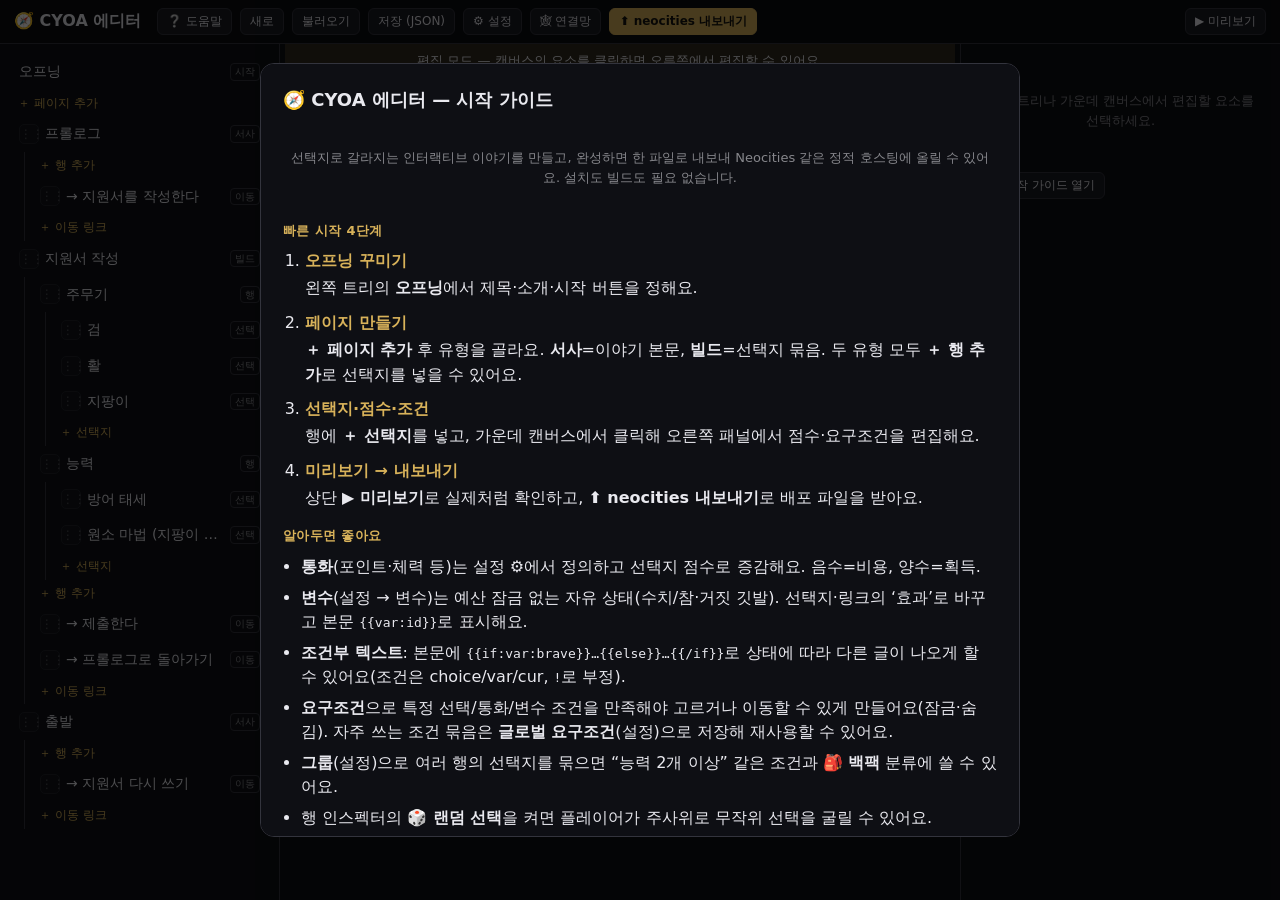
==== commit a5c7448f: "Add groups, global requirements, backpack, dice roll, brightness toggle" ====
--- a/editor.html
+++ b/editor.html
@@ -24,10 +24,14 @@
 
     <div class="editor-tree" id="tree"></div>
 
+    <div class="pane-resizer pane-resizer-tree" id="resizeTree"></div>
+
     <div class="editor-canvas edit-mode" id="canvasWrap">
       <div class="edit-banner" id="editBanner">편집 모드 — 캔버스의 요소를 클릭하면 오른쪽에서 편집할 수 있어요.</div>
       <div class="canvas-inner" id="canvas"></div>
     </div>
+
+    <div class="pane-resizer pane-resizer-inspector" id="resizeInspector"></div>
 
     <div class="editor-inspector" id="inspector"></div>
   </div>
--- a/styles.css
+++ b/styles.css
@@ -361,11 +361,26 @@
    에디터 (.editor 레이아웃)
    ================================================================= */
 .editor {
+  --tree-width: 280px;
+  --inspector-width: 320px;
   display: grid;
   grid-template-rows: auto 1fr;
-  grid-template-columns: 280px 1fr 320px;
-  grid-template-areas: "top top top" "tree canvas inspector";
+  grid-template-columns: var(--tree-width) 5px 1fr 5px var(--inspector-width);
+  grid-template-areas: "top top top top top" "tree rs-tree canvas rs-insp inspector";
   height: 100vh;
+}
+/* 패널 폭 조절 핸들 — 드래그로 좌우 폭 조절, 더블클릭으로 초기화 */
+.pane-resizer {
+  position: relative; z-index: 20;
+  cursor: col-resize;
+  background: transparent;
+  transition: background .12s;
+}
+.pane-resizer-tree { grid-area: rs-tree; margin-left: -1px; }       /* 트리의 border-right 위에 겹침 */
+.pane-resizer-inspector { grid-area: rs-insp; margin-right: -1px; } /* 인스펙터의 border-left 위에 겹침 */
+.pane-resizer::after { content: ""; position: absolute; top: 0; bottom: 0; left: -3px; right: -3px; } /* 히트 영역 확장 */
+.pane-resizer:hover, .pane-resizer.dragging {
+  background: color-mix(in srgb, var(--accent) 45%, transparent);
 }
 .editor-top {
   grid-area: top;
@@ -787,7 +802,7 @@
 
 @media (max-width: 980px) {
   .editor { grid-template-columns: 1fr; grid-template-areas: "top" "canvas"; }
-  .editor-tree, .editor-inspector { display: none; }
+  .editor-tree, .editor-inspector, .pane-resizer { display: none; }
 }
 
 /* =================================================================
@@ -888,3 +903,73 @@
 .editor-canvas.edit-mode .nav-link:hover > .reorder-handle,
 .editor-canvas.edit-mode .reorder-handle:hover,
 .editor-canvas.edit-mode .reorder-dragging > .reorder-handle { opacity: 1; }
+
+/* =================================================================
+   랜덤 선택(🎲) — 행 상단 버튼 + 룰렛 하이라이트 연출
+   ================================================================= */
+.row-roll { display: flex; align-items: center; gap: 10px; margin: 6px 0 10px; }
+.roll-btn { font-weight: 600; }
+.roll-note { font-size: 12px; color: var(--muted); }
+.choice.roll-flash {
+  outline: 2px solid var(--accent);
+  outline-offset: 2px;
+  box-shadow: 0 0 14px color-mix(in srgb, var(--accent) 55%, transparent);
+}
+
+/* =================================================================
+   백팩(🎒 실시간 선택 요약) — 뷰어 사이드 패널 + 에디터 미리보기 오버레이
+   ================================================================= */
+.backpack-panel {
+  position: fixed; top: 0; right: 0; bottom: 0; z-index: 60;
+  width: min(340px, 92vw);
+  background: var(--card); border-left: 1px solid var(--card-border);
+  display: flex; flex-direction: column;
+  transform: translateX(105%); transition: transform .22s ease;
+  box-shadow: -8px 0 24px rgba(0, 0, 0, .35);
+}
+.backpack-panel.open { transform: translateX(0); }
+.backpack-head {
+  display: flex; align-items: center; justify-content: space-between;
+  padding: 12px 14px; border-bottom: 1px solid var(--card-border);
+  color: var(--text); flex: 0 0 auto;
+}
+.backpack-body { flex: 1 1 auto; overflow-y: auto; padding: 12px 14px; }
+.backpack-currencies { display: flex; flex-wrap: wrap; gap: 8px; margin-bottom: 12px; }
+.backpack-empty { color: var(--muted); font-size: 13px; padding: 6px 2px; }
+.backpack-cat { margin-bottom: 14px; }
+.backpack-cat-title { margin: 0 0 6px; font-size: 13px; color: var(--accent); }
+.backpack-item {
+  display: flex; align-items: center; gap: 8px;
+  padding: 6px; margin-bottom: 6px;
+  background: var(--bg); border: 1px solid var(--card-border); border-radius: 8px;
+}
+.backpack-thumb { width: 42px; height: 42px; object-fit: cover; border-radius: 6px; flex: 0 0 auto; }
+.backpack-item-body { flex: 1 1 auto; min-width: 0; }
+.backpack-item-title { font-size: 13px; font-weight: 600; color: var(--text); overflow: hidden; text-overflow: ellipsis; }
+.backpack-count { color: var(--accent); font-weight: 700; }
+.backpack-item-scores { margin-top: 2px; }
+.backpack-x {
+  flex: 0 0 auto; width: 22px; height: 22px; line-height: 20px;
+  border: 1px solid var(--card-border); border-radius: 6px;
+  background: transparent; color: var(--muted); cursor: pointer; font-size: 11px;
+}
+.backpack-x:hover { color: #e0654f; border-color: #e0654f; }
+/* 저장 슬롯 */
+.backpack-slots { flex: 0 0 auto; border-top: 1px solid var(--card-border); padding: 10px 14px; max-height: 40%; overflow-y: auto; }
+.backpack-slots-head { display: flex; align-items: center; justify-content: space-between; margin-bottom: 8px; color: var(--text); }
+.backpack-slot {
+  display: flex; align-items: center; gap: 6px;
+  padding: 5px 6px; margin-bottom: 4px;
+  background: var(--bg); border: 1px solid var(--card-border); border-radius: 7px;
+}
+.backpack-slot-name { flex: 1 1 auto; min-width: 0; font-size: 12.5px; color: var(--text); overflow: hidden; text-overflow: ellipsis; white-space: nowrap; }
+.backpack-slot-ts { color: var(--muted); font-size: 11px; margin-left: 4px; }
+/* 에디터 미리보기용 오버레이 백팩 */
+.preview-backpack {
+  position: absolute; top: 46px; right: 8px; bottom: 8px; z-index: 8;
+  width: min(280px, 85%);
+  background: var(--card); border: 1px solid var(--card-border); border-radius: 10px;
+  display: flex; flex-direction: column; overflow: hidden;
+  box-shadow: 0 10px 26px rgba(0, 0, 0, .4);
+}
+.preview-view-shell { position: relative; }
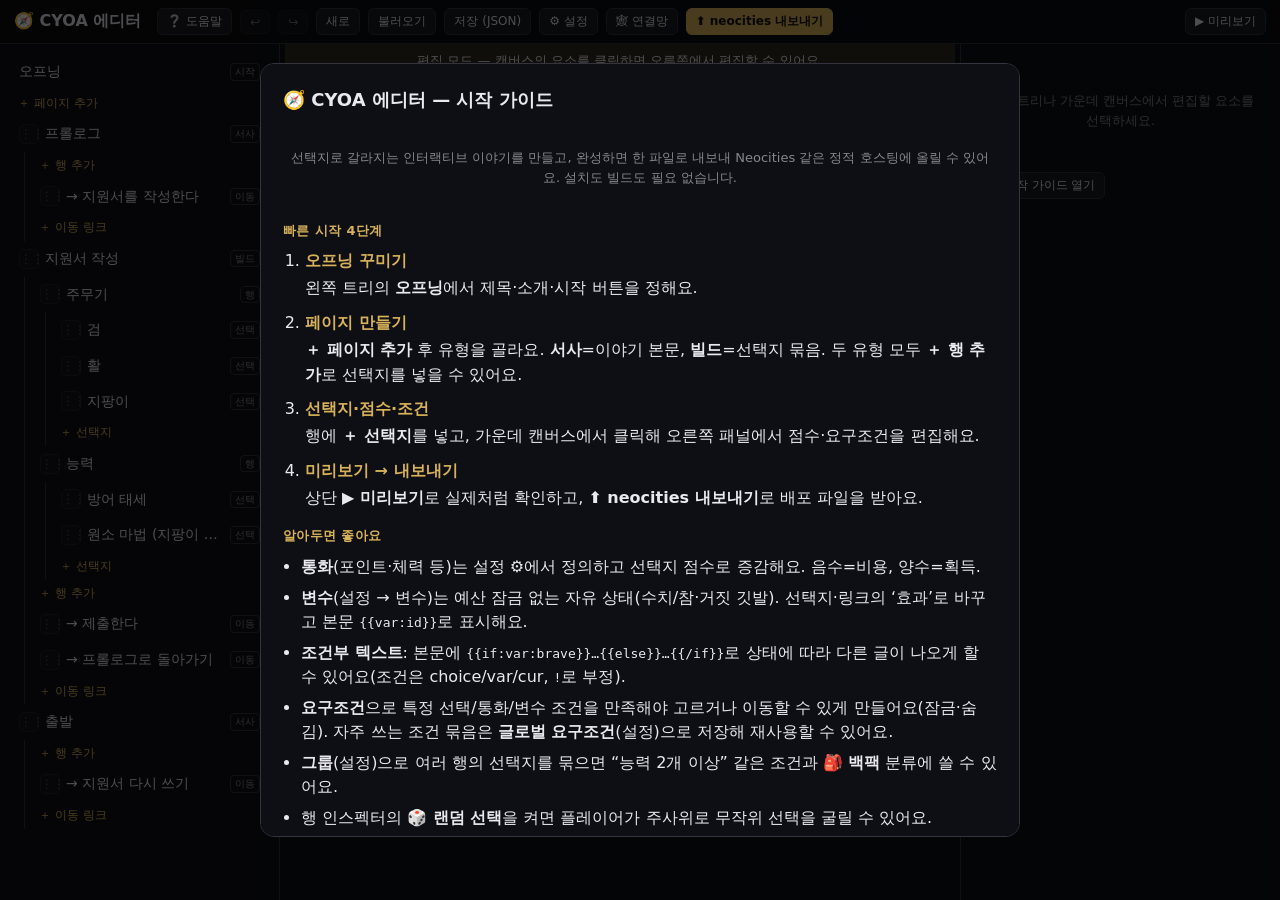
==== commit 75de89b6: "Add editor undo/redo, root README, and MIT license - Snapshot-based undo/redo (Ctrl+Z / Ctrl+Shift+Z" ====
--- a/editor.html
+++ b/editor.html
@@ -11,6 +11,8 @@
     <div class="editor-top">
       <span class="brand">🧭 CYOA 에디터</span>
       <button class="btn btn-sm" id="btnHelp">❔ 도움말</button>
+      <button class="btn btn-sm" id="btnUndo" title="되돌리기 (Ctrl+Z)" disabled>↩</button>
+      <button class="btn btn-sm" id="btnRedo" title="다시 실행 (Ctrl+Shift+Z)" disabled>↪</button>
       <button class="btn btn-sm" id="btnNew">새로</button>
       <button class="btn btn-sm" id="btnLoad">불러오기</button>
       <input type="file" id="fileLoad" accept=".json,application/json" hidden />
